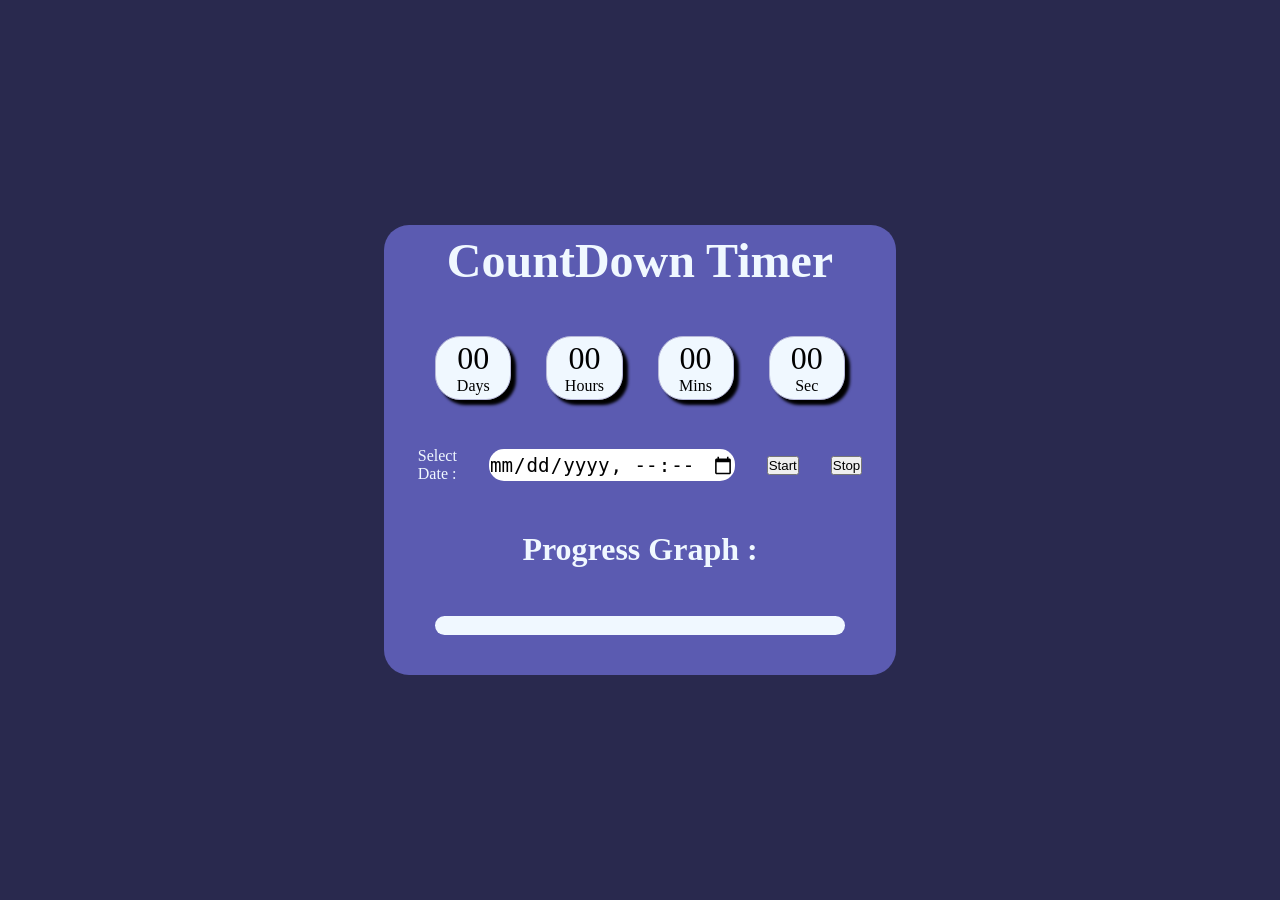
==== JsProject/index.html @ 919a69fe "Add countdown timer functionality with user input and progress bar" ====
<!DOCTYPE html>
<html lang="en">
<head>
    <meta charset="UTF-8">
    <meta name="viewport" content="width=device-width, initial-scale=1.0">
    <title>CountDown Timer</title>
    <link rel="stylesheet" href="style.css">
</head>
<body>
    
     <div class="Outer">

        <!-- Heading
        counter Boxs
        Progress 
        Progress Grapf -->

        <div class="Container">

            <h1 id="header_title">CountDown Timer</h1>

            <div id="countDown">
                 
                <div  class="Box"><span id="days"> 00 </span>Days</div>
                <div  class="Box"><span id="hours"> 00 </span> Hours</div>
                <div  class="Box"><span id="mins"> 00 </span> Mins</div>
                <div  class="Box"><span id="sec"> 00 </span> Sec</div>
                
            </div>
             <!-- user input part  -->
            <div id="user-box">
                <label for="Date-input"> Select Date : </label>
                <!-- <input type="datetime-local"   id="Date-input" step="3600" required > -->
                <input type="datetime-local" id="Date-input">
                <button   onclick="timer()"> Start </button>
                <button onclick="stopTimer()">Stop</button>
            </div>
            <!-- <button type="button" value="Start"></button> -->
            <h2>
            Progress Graph :
            </h2>

            <div id="Progress"> 
                <div id="progress-bar"></div>
            </div>
        </div>
        
     </div>
     <script src="index.js"></script>
</body>
</html>
---- JsProject/style.css ----
*{
    margin: 0;
    padding: 0;
    box-sizing: border-box;
    text-decoration: none;
}
body{
    height: 100vh;
    width: 100vw;
    background-color: rgb(41, 41, 78);
}
.Outer{
    height: 100vh;
    width: 100vw;
    display: flex;
    justify-content: center;
    align-items: center;
}
.Container{
    color: aliceblue;
    background-color: rgb(91, 91, 177);
    border-radius: 25px;
    height: 50%;
    width: 40%;
    /* max-width: 1000px; */
    display: flex;
    justify-content: space-around;
    align-items: center;
    flex-direction: column;
    margin: 0 auto;
    gap: 2rem;
}
#header_title{
    font-size: 3rem;
}
#countDown{
    color: black;
    width: 80%;
    display: grid;
    grid-template-columns: repeat(4,1fr);
    grid-template-rows: repeat(1,4rem);
    gap: 35px;

    
}

.Box{
    box-shadow: 5px 5px 3px black;
    background-color: aliceblue;
    border: 1px solid rgb(183, 184, 217);
    text-align: center;
    border-radius: 25px;
    display: flex;
    flex-direction: column;
    justify-content: center;
    align-items: center;
}
.Box span{
    font-size: 2rem;
    
}

h2{
    font-size: 2rem;
}
#Progress{
    margin-bottom: 2rem;
    border-radius: 10px; 
    height: 1.2rem;
    width: 80%;
    background-color: aliceblue;
    overflow: hidden;
}
#progress-bar{
    border-radius: 10px;
    width: 0%;
    height: 100%;
    background-color: rgb(65, 218, 218);
    transform: width 1s ease-in-out;
    
}

#user-box{
    margin: 0 auto;
    display: flex;
    justify-content: center;
    align-items: center;
    gap: 2rem;
    /* border: 1px solid black; */
    width: 80%;
}
#Date-input{
    text-decoration: none;
    border: none;
    font-size: 1.2rem;
    border-radius: 15px;
    height: 2rem;
    width: 60%;
    text-align: center;
    

}
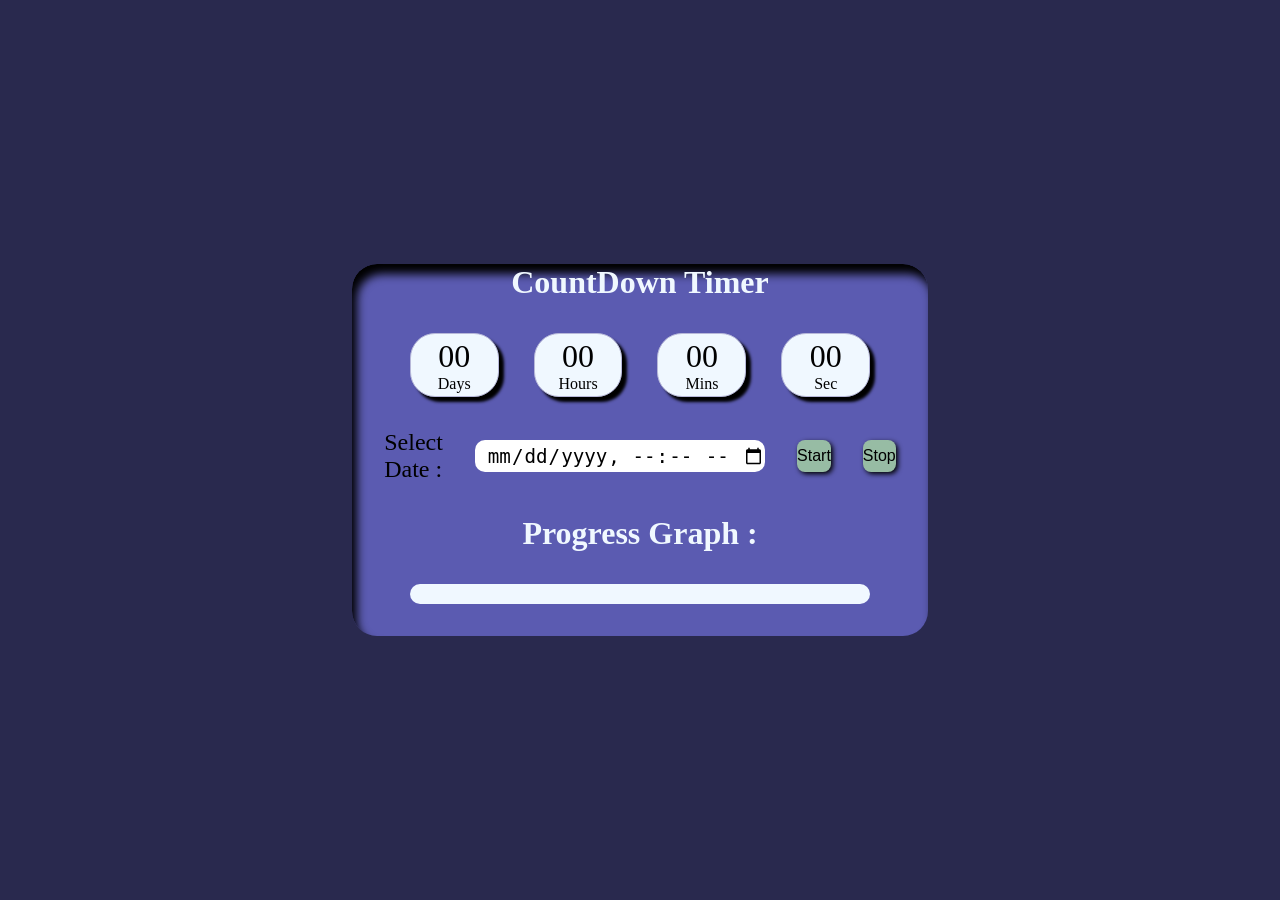
==== commit bae717ec: "Enhance countdown timer UI with improved date input validation and styling" ====
--- a/JsProject/index.html
+++ b/JsProject/index.html
@@ -29,11 +29,11 @@
             </div>
              <!-- user input part  -->
             <div id="user-box">
-                <label for="Date-input"> Select Date : </label>
+                <label for="Date-input" id="label"> Select Date : </label>
                 <!-- <input type="datetime-local"   id="Date-input" step="3600" required > -->
-                <input type="datetime-local" id="Date-input">
-                <button   onclick="timer()"> Start </button>
-                <button onclick="stopTimer()">Stop</button>
+                <input type="datetime-local" id="Date-input" required>
+                <button   onclick="timer()" class="btn"> Start </button>
+                <button onclick="stopTimer()" class="btn">Stop</button>
             </div>
             <!-- <button type="button" value="Start"></button> -->
             <h2>
--- a/JsProject/style.css
+++ b/JsProject/style.css
@@ -16,12 +16,17 @@
     justify-content: center;
     align-items: center;
 }
+#label{
+    font-size: 1.5rem;
+    color: rgb(0, 0, 0);
+}
 .Container{
     color: aliceblue;
     background-color: rgb(91, 91, 177);
     border-radius: 25px;
-    height: 50%;
-    width: 40%;
+    box-shadow: inset 5px 10px 10px black ;
+    /* height: 50%; */
+    /* width: 40%; */
     /* max-width: 1000px; */
     display: flex;
     justify-content: space-around;
@@ -31,7 +36,7 @@
     gap: 2rem;
 }
 #header_title{
-    font-size: 3rem;
+    font-size: 2rem;
 }
 #countDown{
     color: black;
@@ -42,6 +47,17 @@
     gap: 35px;
 
     
+}
+
+@media (max-width: 1174px){
+    /* .Container{
+        width: 80%;
+        height: 60%;
+    } */
+    #countDown{
+        grid-template-columns: repeat(2,1fr);
+        grid-template-rows: repeat(2,4rem);
+    }
 }
 
 .Box{
@@ -88,15 +104,53 @@
     gap: 2rem;
     /* border: 1px solid black; */
     width: 80%;
+    
 }
+
+@media (max-width: 1174px){
+    #user-box{
+        flex-direction: column;
+        gap: 1rem;
+    }
+}
+
+/* @media (max-width: 900px){
+    #user-box{
+        width: 100%;
+    }
+} */
+
 #Date-input{
     text-decoration: none;
     border: none;
     font-size: 1.2rem;
-    border-radius: 15px;
+    border-radius: 10px;
     height: 2rem;
-    width: 60%;
+    width: 80%;
     text-align: center;
     
 
+}
+
+.btn{
+    border: none;
+    background-color: rgb(151, 188, 164);
+    color: black;
+    font-size: 1rem;
+    border-radius: 8px;
+    height: 2rem;
+    width: 80%;
+     box-shadow: 2px 2px 5px black;
+}
+.btn:hover{
+    background-color: rgb(93, 144, 95);
+    cursor: pointer;
+    transition: all 0.3s linear;
+    scale: 1.1;
+   
+}
+@media (max-width: 1174px){
+    .btn{
+        width: 80%;
+    }
 }
